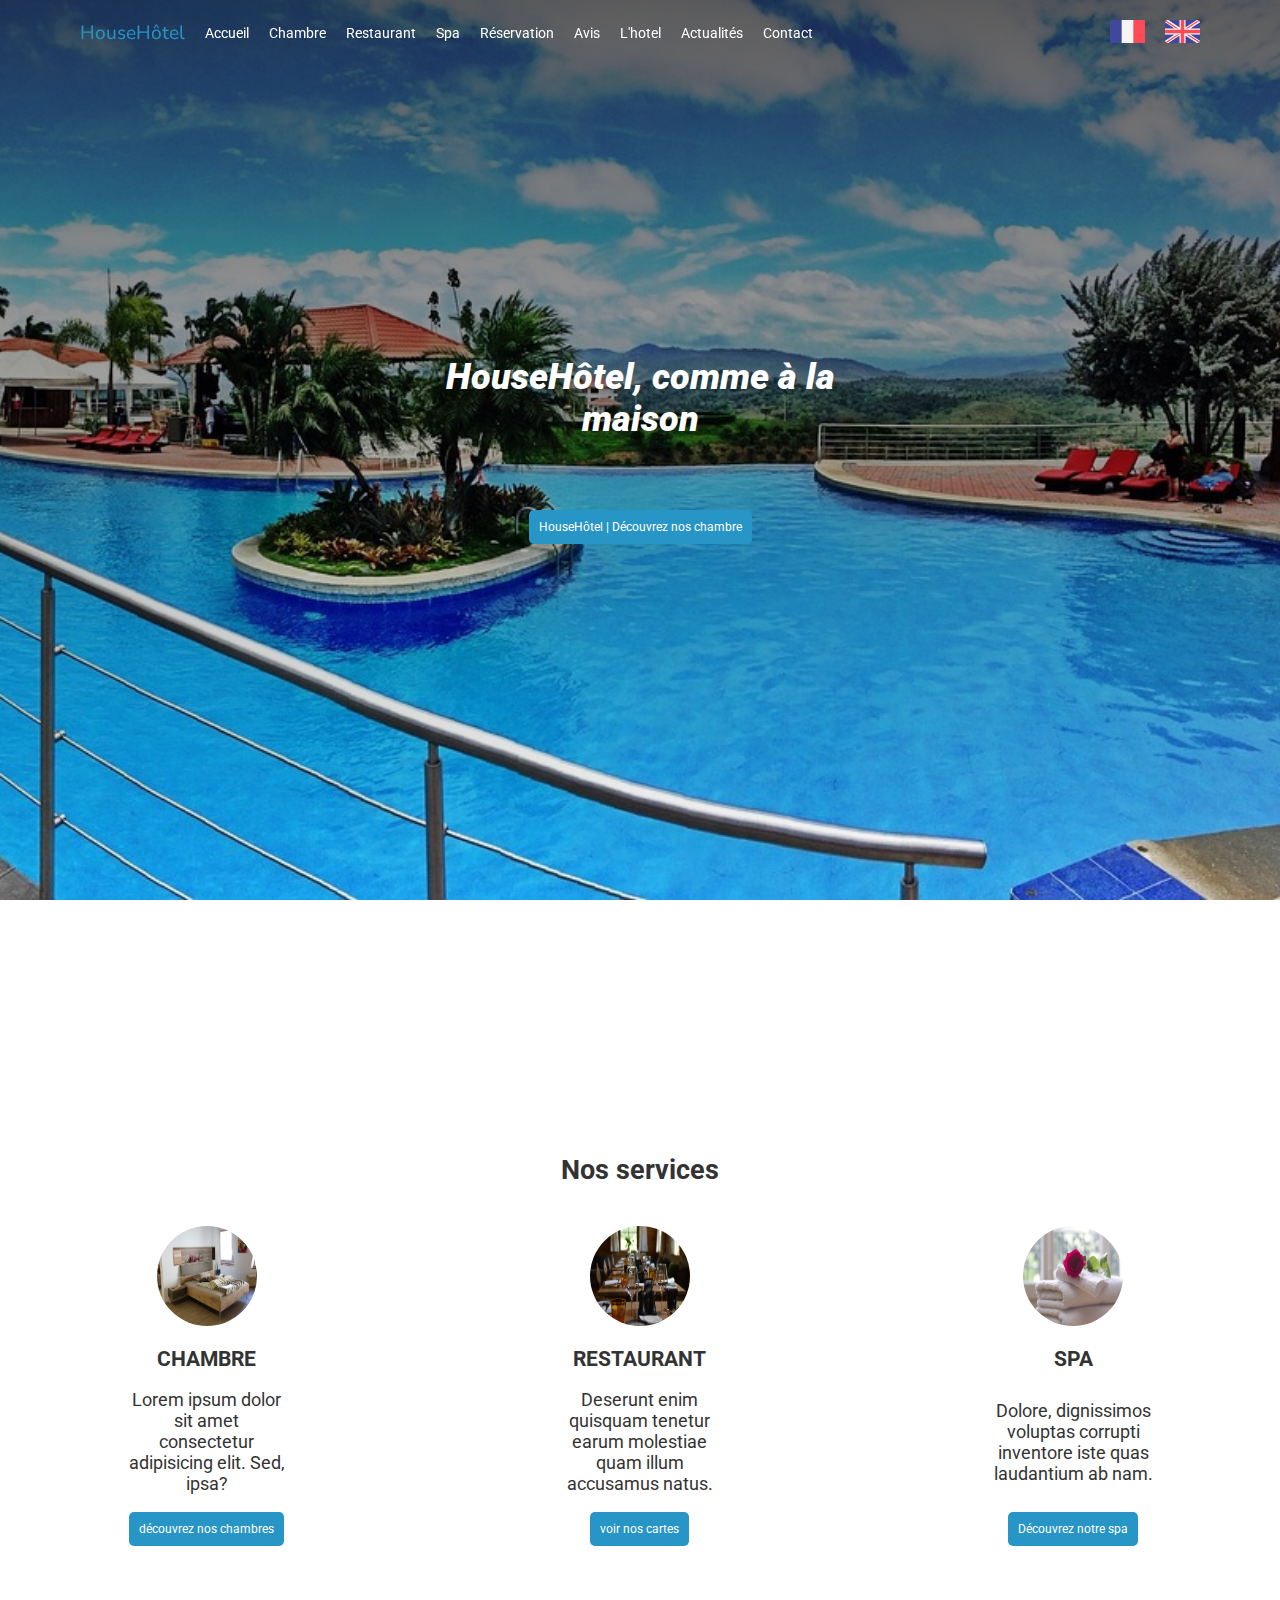
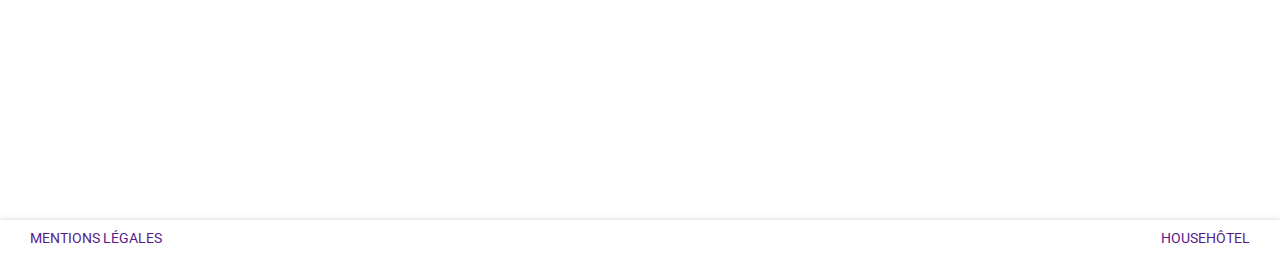
==== index.html @ c330bb1c "feat : add skeleton and primary style and primary js animation event" ====
<!DOCTYPE html>
<html lang="fr">
  <head>
    <meta charset="UTF-8" />
    <meta http-equiv="X-UA-Compatible" content="IE=edge" />
    <meta name="viewport" content="width=device-width, initial-scale=1.0" />
    <link rel="stylesheet" href="assets/css/style.css" />
    <link rel="stylesheet" href="assets/css/index.css" />
    <title>House Hôtel</title>
  </head>
  <body>
    <header>
      <div class="logo">
        <a href="">HouseHôtel</a>
      </div>
      <nav>
        <a href="">Accueil </a>
        <a href="">Chambre</a>
        <a href="">Restaurant </a>
        <a href="">Spa </a>
        <a href="">Réservation </a>
        <a href="">Avis </a>
        <a href="">L'hotel </a>
        <a href="">Actualités </a>
        <a href="">Contact </a>
      </nav>
      <div class="flag">
        <a href=""><img src="assets/img/france.png" alt="drapeau france" /></a>
        <a href=""
          ><img
            src="assets/img/united-kingdom.png"
            alt="drapeau united-kingdom"
        /></a>
      </div>
    </header>

    <main>
      <section class="hero-section">
        <div class="hero-img"></div>
        <!-- <img src="assets/img/HouseHotelPool-2_1920.jpg" alt="Notre magnifique piscine"> -->
        <div class="hero-txt">
          <h1>HouseHôtel, comme à la maison</h1>

          <a class="btn" href="">HouseHôtel | Découvrez nos chambre</a>
        </div>
      </section>
      <section class="services">
        <h2>Nos services</h2>
        <div class="cards">
          <div class="card">
            <div class="card-img"><img src="assets/img/chambre_640.jpg" alt="chambre d'hôtel" /></div>
            <div class="card-txt">
              <h3>chambre</h3>
              <p>
                Lorem ipsum dolor sit amet consectetur adipisicing elit. Sed,
                ipsa?
              </p>
              <a class="btn" href="">découvrez nos chambres</a>
            </div>
          </div>
          <div class="card">
            <div class="card-img"><img src="assets/img/restaurant_640.jpg" alt="restaurant" /></div>
            <div class="card-txt">
              <h3>restaurant</h3>
              <p>
                Deserunt enim quisquam tenetur earum molestiae quam illum
                accusamus natus.
              </p>
              <a class="btn" href="">voir nos cartes </a>
            </div>
          </div>
          <div class="card">
            <div class="card-img"><img src="assets/img/spa_640.jpg" alt="serviette de bain" /></div>
            <div class="card-txt">
              <h3>spa</h3>
              <p>
                Dolore, dignissimos voluptas corrupti inventore iste quas
                laudantium ab nam.
              </p>
              <a class="btn" href="">Découvrez notre spa</a>
            </div>
          </div>
        </div>
      </section>
    </main>

    <footer>
        <a href="">mentions légales</a>
        <a href="">househôtel</a>
    </footer>
    <!-- https://www.flaticon.com/  icon libre de droit-->
    <script src="assets/js/app.js"></script>
  </body>
</html>
---- assets/css/style.css ----
@import url('https://fonts.googleapis.com/css2?family=Nunito:ital,wght@0,400;0,700;1,400&family=Roboto:ital,wght@0,400;0,900;1,400&display=swap');
@import url('https://fonts.googleapis.com/css2?family=Nunito:ital,wght@0,400;0,700;1,400&family=Roboto:ital,wght@0,400;0,900;1,400&display=swap');

* {
    margin: 0;
    padding: 0;
    box-sizing: border-box;
}
:root {
    --primary-color : #2795c5;
    --secondary-color : #fff;
    --third-color : #f5f5dc;
    --txt-color : #333;
}
html {
    scroll-behavior: smooth;
    color: var(--txt-color);
}


a {
    text-decoration: none;
    font-size: 14px;
}
body {
    /* background-color: green; */
    font-family: 'Roboto', sans-serif;
    color: var(--txt-color);
    font-size: 18px;
    /* position: relative; */
}
/* HEADER*/
header {
    padding: 0 80px ;
     /* position: fixed; */
     width: 100%;
     margin: 0 auto;
     min-height: 80px;
     position: fixed;
     /* background-color: pink; */
     
     z-index: 1;
 
}

header, nav{
    display: flex;
    justify-content: space-around;
    align-items: center;
    
   

}
header {
    min-height: 65px;
    padding: 0 80px;
    /* background-color: var(--third-color); */
    gap: 20px;
    width: 100%;
}
header, nav a  {
    color: var(--secondary-color);
}

.logo a {
    color: var(--primary-color);
    font-size: 1.2rem;
    font-family: 'Nunito', sans-serif;
}

nav {
    gap: 20px;
    flex-wrap: wrap; 
}

.flag {
    margin-left: auto;
    display: flex;
    gap: 20px;
}
.flag img {
    width: 35px;
}

header.active {
    background-color: var(--secondary-color);
}
header.active .logo a{
    background-color: var(--secondary-color);
}




@media screen and (max-width: 768px) {
    /* header, nav {
        flex-direction: column;
    }
    .flag {
        width: 100%;
        justify-content: center;
    } */
}


/* FOOTER */
footer {
    min-height: 30px;
    /* background-color: beige; */
    box-shadow: 0px 4px 8px 0 hsla(0, 0%, 31%, 0.796);
    margin-top: 20px;
    padding: 10px 30px;
    display: flex;
    justify-content: space-between;
    color: var(--txt-color);

}
 footer a {
    text-transform: uppercase;
   
 }
---- assets/css/index.css ----
.btn {
    color: var(--secondary-color);
    background-color: var(--primary-color);
    padding: 10px;
    border-radius: 5px;
    font-size: 12px;
}

/* la hero section */

.hero-section {
  /* width: 100%; */
  /* min-width: 400px; */

  min-height: 100vh;
  position: relative;

  display: flex;
  justify-content: center;
  align-items: center;

  color: var(--secondary-color);
  /* background-color: green; */
  background-image: linear-gradient(rgba(0, 0, 0, 0.638), transparent), url("../img/HouseHotelPool-2_1920.jpg");
  /* background-image: url("../img/HouseHotelPool-2_1920.jpg") ; */
  background-repeat: no-repeat;
  /* background-size: inherit; */
  background-size: cover;
  background-position: bottom right;
}
.hero img {
  width: 100vw;
  height: 100vh;
  object-fit: cover;
}

.hero-txt {
  max-width: 400px;
  min-height: 200px;
  /* background-color: pink; */

  display: flex;
  flex-direction: column;
  justify-content: center;
  align-items: center;
  gap: 70px;

  position: absolute;

  color: darken(--secondary-color);
}

.hero-txt h1 {
  text-align: center;
  font-weight: 900;
  font-style: italic;
  color: var(--secondary-color);
}
.hero-section a {
    text-align: center;
    
}

/* section service*/

.services {
  min-height: 100vh;
  /* background-color: green; */
  display: flex;
  flex-direction: column;
  justify-content: center;
}
.services h2 {
    text-align: center;
     padding: 20px ;
}
.cards {
    display: flex;
    justify-content: space-around;
    flex-wrap: wrap;
    gap: 20px;
}
.card {
    width: 200px;
    min-height: 300px;
    padding: 20px 10px;
    /* background-color: pink; */
    display: flex;
    flex-direction: column;
    align-items: center;
    border-radius: 5px;
    transition: .3s ;
}
.card:hover {
    
    box-shadow: 0px 4px 8px 0 hsla(0, 0%, 31%, 0.796);
}

.card-img {
  width: 100px;
  height: 100px;
  border-radius: 100%;
  overflow: hidden;
  margin-bottom: 20px;
}

img {
  width: inherit;
  height: inherit;
}
.card-txt {
    width: 90%;
    height: 200px;
    margin: 0 auto;
    /* background-color: red; */
    display: flex;
    flex-direction:column ;
    justify-content: space-between;
    align-items: center;
}

.card-txt h3 {
    text-transform: uppercase;
}
.card-txt h3, .card-txt p, .card-txt a  {
    text-align: center;
}

@media screen and (max-width: 768px) {
.hero-section a {
    padding: 10px 5px;
}
}
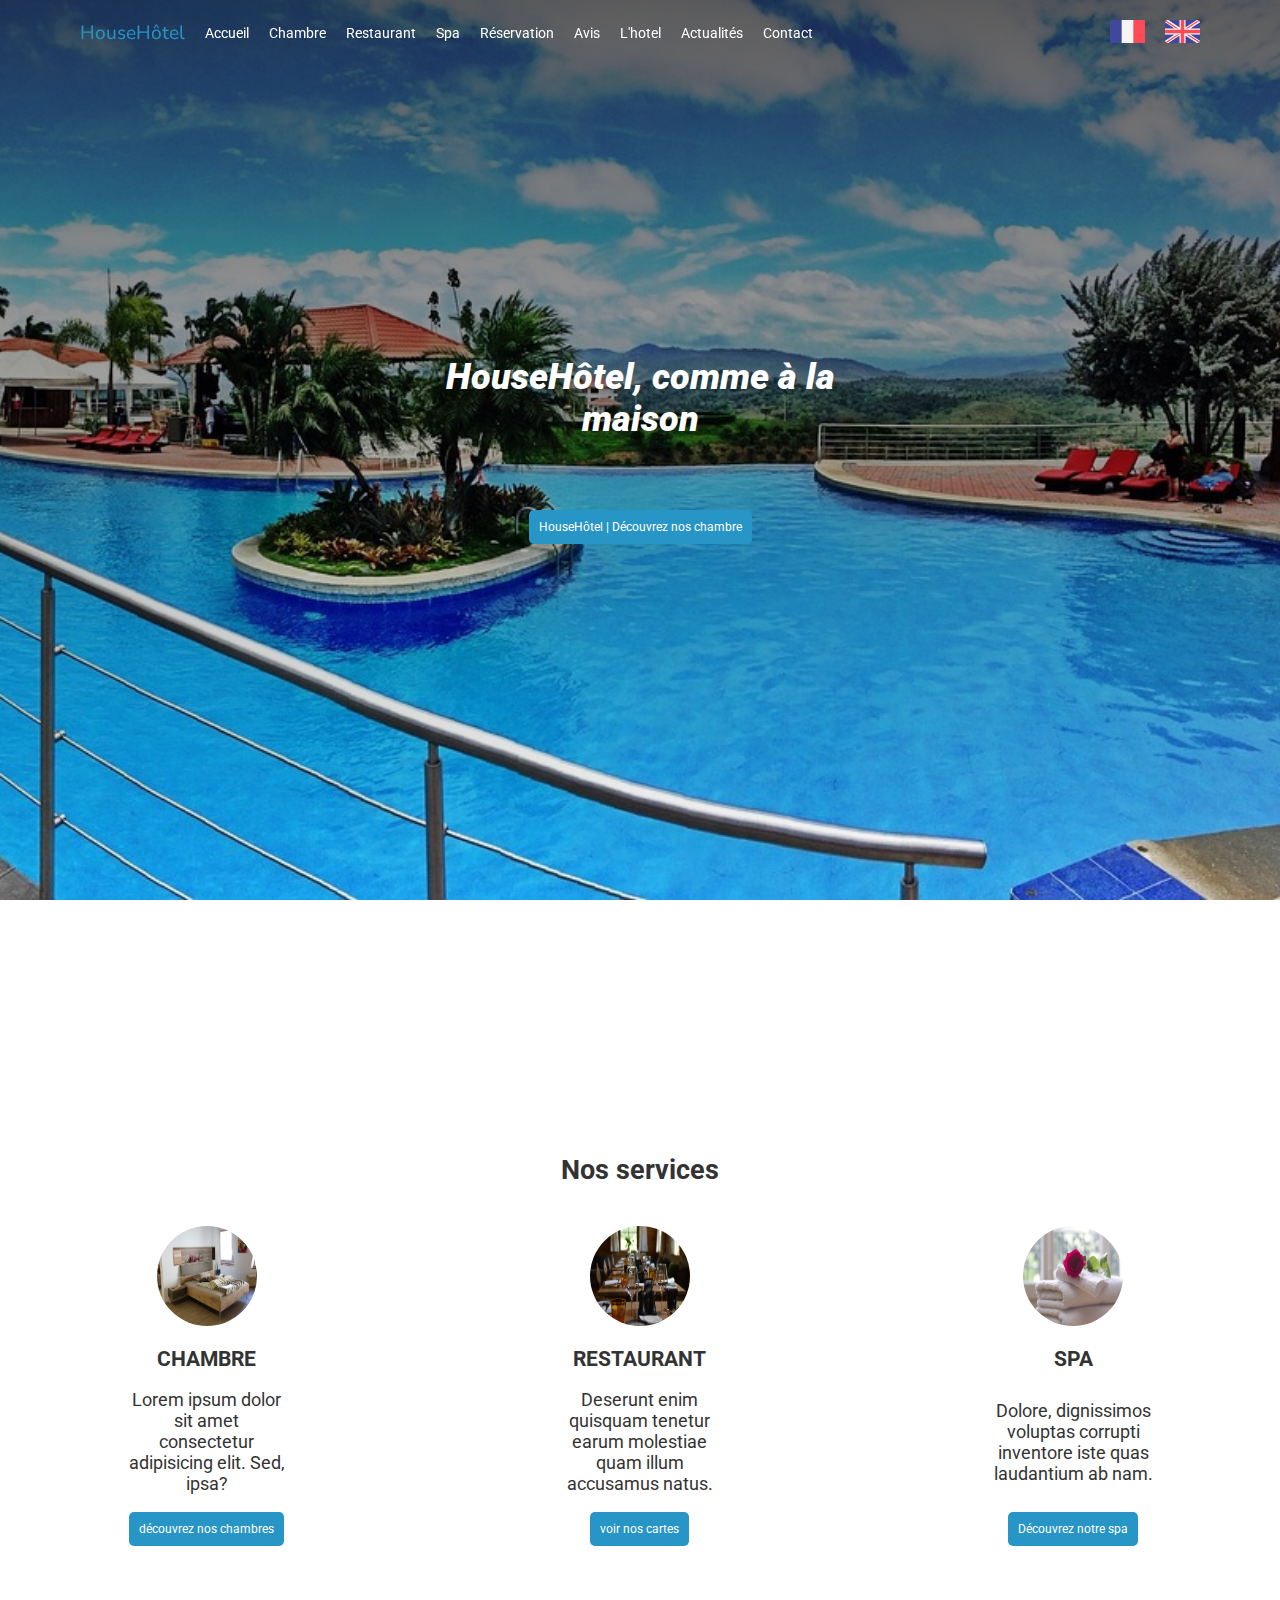
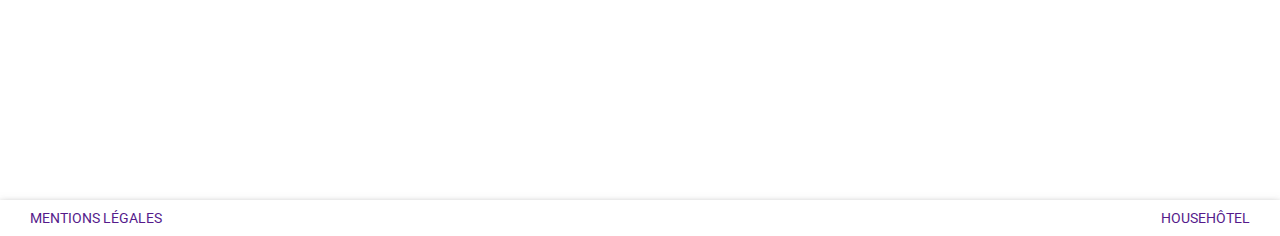
==== commit 6264a6ad: "feat: add anchors in html. fix : card style and add img for illustrating. bug: header behaviour in m" ====
--- a/index.html
+++ b/index.html
@@ -11,18 +11,18 @@
   <body>
     <header>
       <div class="logo">
-        <a href="">HouseHôtel</a>
+        <a href="index.html">HouseHôtel</a>
       </div>
       <nav>
-        <a href="">Accueil </a>
-        <a href="">Chambre</a>
-        <a href="">Restaurant </a>
-        <a href="">Spa </a>
-        <a href="">Réservation </a>
-        <a href="">Avis </a>
-        <a href="">L'hotel </a>
-        <a href="">Actualités </a>
-        <a href="">Contact </a>
+        <a href="index.html">Accueil </a>
+        <a href="assets/view/room.html">Chambre</a>
+        <a href="assets/view/restaurant.html">Restaurant </a>
+        <a href="assets/view/spa.html">Spa </a>
+        <a href="assets/view/reservation.html">Réservation </a>
+        <a href="assets/view/advise.html">Avis </a>
+        <a href="assets/view/hotel.html">L'hotel </a>
+        <a href="assets/view/actualities.html">Actualités </a>
+        <a href="assets/view/contact.html">Contact </a>
       </nav>
       <div class="flag">
         <a href=""><img src="assets/img/france.png" alt="drapeau france" /></a>
--- a/assets/css/style.css
+++ b/assets/css/style.css
@@ -89,18 +89,11 @@
     background-color: var(--secondary-color);
 }
 
+header.active nav a {
+    color: var(--txt-color);
+ }
 
 
-
-@media screen and (max-width: 768px) {
-    /* header, nav {
-        flex-direction: column;
-    }
-    .flag {
-        width: 100%;
-        justify-content: center;
-    } */
-}
 
 
 /* FOOTER */
@@ -108,7 +101,7 @@
     min-height: 30px;
     /* background-color: beige; */
     box-shadow: 0px 4px 8px 0 hsla(0, 0%, 31%, 0.796);
-    margin-top: 20px;
+    /* margin-top: 20px; */
     padding: 10px 30px;
     display: flex;
     justify-content: space-between;
@@ -118,4 +111,30 @@
  footer a {
     text-transform: uppercase;
    
- }+ }
+/** RESPONSIVE */
+
+@media screen and (max-width: 809px){
+    
+}
+
+/** MOBILE */
+
+
+@media screen and (max-width: 768px) {
+    header, nav {
+        flex-direction: column;
+    }
+    nav {
+        max-height: 15vh;
+        gap: 1.5px;;
+        flex-wrap: nowrap;
+    }
+    nav a {
+        font-size: 10px;
+    }
+    .flag {
+        width: 100%;
+        justify-content: center;
+    }
+}
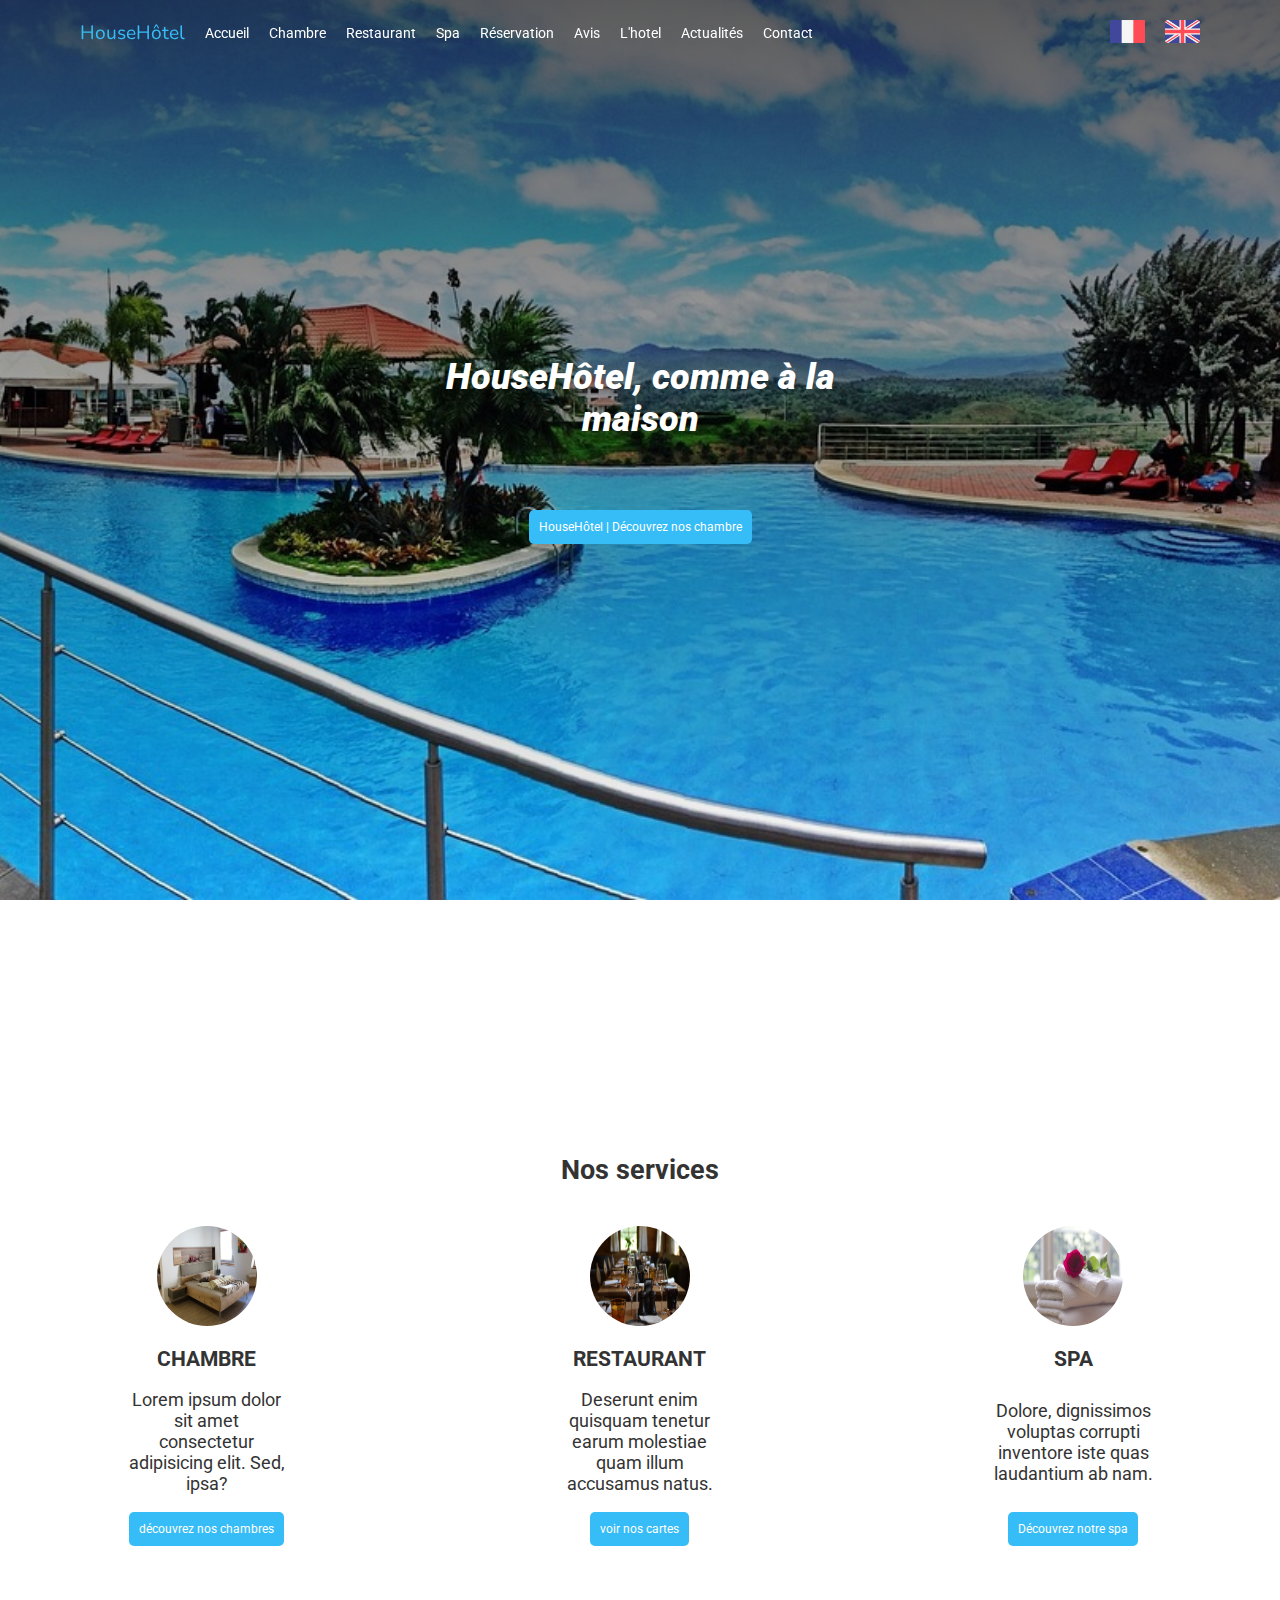
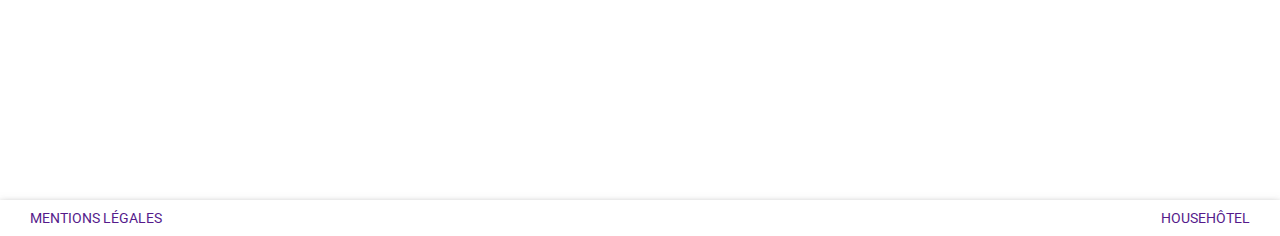
==== commit c52d2fe3: "architecture : tidy up img folder for clean code" ====
--- a/index.html
+++ b/index.html
@@ -24,13 +24,17 @@
         <a href="assets/view/actualities.html">Actualités </a>
         <a href="assets/view/contact.html">Contact </a>
       </nav>
+
       <div class="flag">
-        <a href=""><img src="assets/img/france.png" alt="drapeau france" /></a>
+        <a href=""><img src="assets/img//flag/france.png" alt="drapeau france" /></a>
         <a href=""
           ><img
-            src="assets/img/united-kingdom.png"
-            alt="drapeau united-kingdom"
-        /></a>
+            src="assets/img/flag/united-kingdom.png" alt="drapeau united-kingdom" /></a>
+      </div>
+      <div class="hamburger">
+        <span class="bar"></span>
+        <span class="bar"></span>
+        <span class="bar"></span>
       </div>
     </header>
 
@@ -48,7 +52,7 @@
         <h2>Nos services</h2>
         <div class="cards">
           <div class="card">
-            <div class="card-img"><img src="assets/img/chambre_640.jpg" alt="chambre d'hôtel" /></div>
+            <div class="card-img"><img src="assets/img/bedrooms/chambre_640.jpg" alt="chambre d'hôtel" /></div>
             <div class="card-txt">
               <h3>chambre</h3>
               <p>
@@ -59,7 +63,7 @@
             </div>
           </div>
           <div class="card">
-            <div class="card-img"><img src="assets/img/restaurant_640.jpg" alt="restaurant" /></div>
+            <div class="card-img"><img src="assets/img/restaurants/restaurant_640.jpg" alt="restaurant" /></div>
             <div class="card-txt">
               <h3>restaurant</h3>
               <p>
@@ -70,7 +74,7 @@
             </div>
           </div>
           <div class="card">
-            <div class="card-img"><img src="assets/img/spa_640.jpg" alt="serviette de bain" /></div>
+            <div class="card-img"><img src="assets/img//spa/spa_640.jpg" alt="serviette de bain" /></div>
             <div class="card-txt">
               <h3>spa</h3>
               <p>
--- a/assets/css/style.css
+++ b/assets/css/style.css
@@ -7,7 +7,7 @@
     box-sizing: border-box;
 }
 :root {
-    --primary-color : #2795c5;
+    --primary-color : #36bcf6;
     --secondary-color : #fff;
     --third-color : #f5f5dc;
     --txt-color : #333;
@@ -60,6 +60,14 @@
 }
 header, nav a  {
     color: var(--secondary-color);
+    transition: 0.7s ease-in-out;
+    -webkit-transition: 0.7s ease-in-out;
+    -moz-transition: 0.7s ease-in-out;
+    -ms-transition: 0.7s ease-in-out;
+    -o-transition: 0.7s ease-in-out;
+}
+nav a:hover, header.active nav a:hover {
+color: var(--primary-color);
 }
 
 .logo a {
@@ -84,14 +92,34 @@
 
 header.active {
     background-color: var(--secondary-color);
+    background-color: rgba(255, 255, 255, 0.608);
 }
 header.active .logo a{
-    background-color: var(--secondary-color);
+    background-color: rgba(255, 255, 255, 0.608);
+    color: #004db3 ;
 }
 
 header.active nav a {
-    color: var(--txt-color);
+    color: #000;
  }
+
+ .hamburger { 
+    display: none;
+    cursor: pointer;
+  }
+
+ .bar {
+    display: block;
+    width: 25px;
+    height: 3px;
+    margin: 5px auto;
+    background-color: #fff;
+    transition: all 0.3s ease-in-out;
+    -webkit-transition: all 0.3s ease-in-out;
+    -moz-transition: all 0.3s ease-in-out;
+    -ms-transition: all 0.3s ease-in-out;
+    -o-transition: all 0.3s ease-in-out;
+}
 
 
 
@@ -122,19 +150,55 @@
 
 
 @media screen and (max-width: 768px) {
-    header, nav {
+    nav {
         flex-direction: column;
     }
     nav {
         max-height: 15vh;
-        gap: 1.5px;;
+        gap: 1.5px;
         flex-wrap: nowrap;
-    }
+        position: fixed;
+        left: -100%;
+        top: 70px;
+        gap: 0;
+        transition: 0.3s;
+        -webkit-transition: 0.3s;
+        -moz-transition: 0.3s;
+        -ms-transition: 0.3s;
+        -o-transition: 0.3s;
+    }
+    nav.active {
+        left : 0;
+
+    }
+
     nav a {
         font-size: 10px;
     }
+   
     .flag {
         width: 100%;
         justify-content: center;
     }
-}
+    .hamburger {
+        display: block;
+    }
+    .hamburger.active .bar:nth-child(2) {
+        opacity: 0;
+    }
+    .hamburger.active .bar:nth-child(1) {
+        transform:  translateY(8px) rotate(45deg);
+        -webkit-transform:  translateY(8px) rotate(45deg);
+        -moz-transform:  translateY(8px) rotate(45deg);
+        -ms-transform:  translateY(8px) rotate(45deg);
+        -o-transform:  translateY(8px) rotate(45deg);
+    }
+    .hamburger.active .bar:nth-child(3) {
+        transform:  translateY(-8px) rotate(-45deg);
+        -webkit-transform:  translateY(-8px) rotate(-45deg);
+        -moz-transform:  translateY(-8px) rotate(-45deg);
+        -ms-transform:  translateY(-8px) rotate(-45deg);
+        -o-transform:  translateY(-8px) rotate(-45deg);
+    }
+
+}
--- a/assets/css/index.css
+++ b/assets/css/index.css
@@ -21,7 +21,7 @@
 
   color: var(--secondary-color);
   /* background-color: green; */
-  background-image: linear-gradient(rgba(0, 0, 0, 0.638), transparent), url("../img/HouseHotelPool-2_1920.jpg");
+  background-image: linear-gradient(rgba(0, 0, 0, 0.638), transparent), url("../img/pools/HouseHotelPool-2_1920.jpg");
   /* background-image: url("../img/HouseHotelPool-2_1920.jpg") ; */
   background-repeat: no-repeat;
   /* background-size: inherit; */
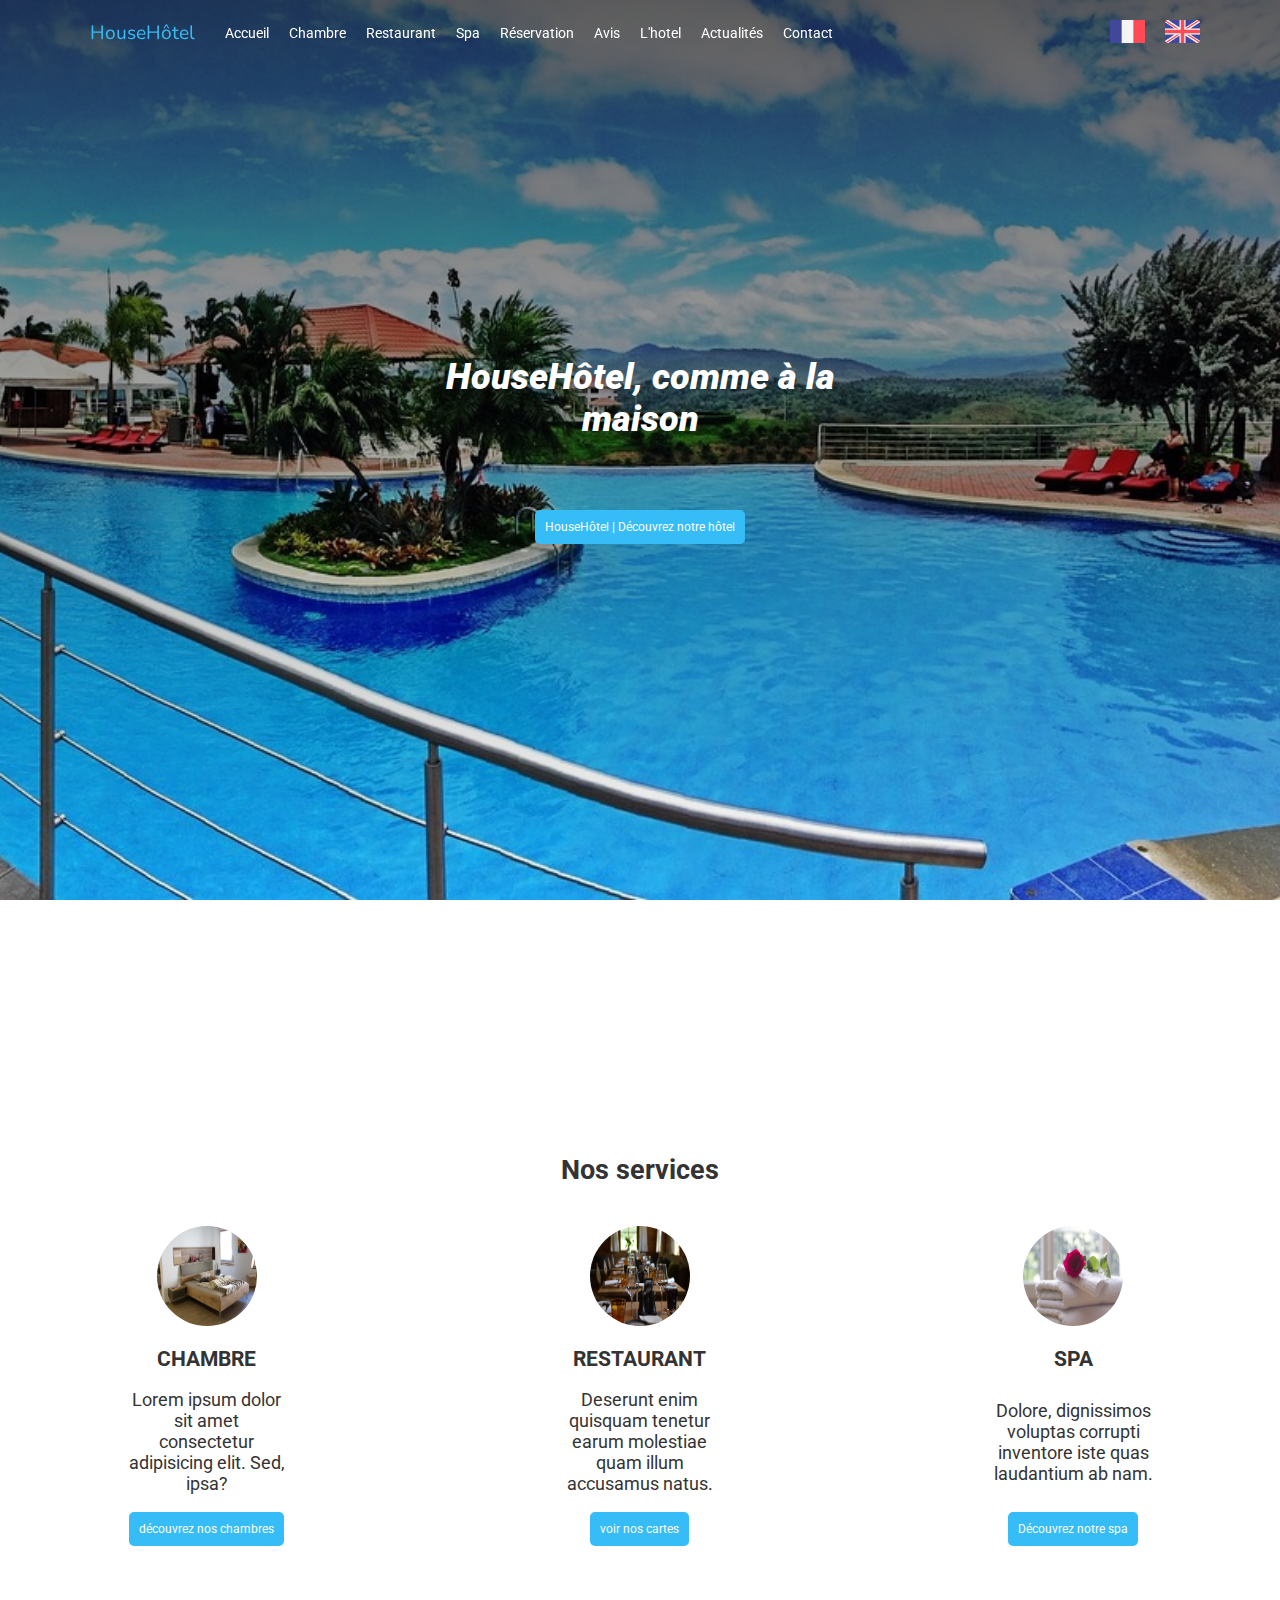
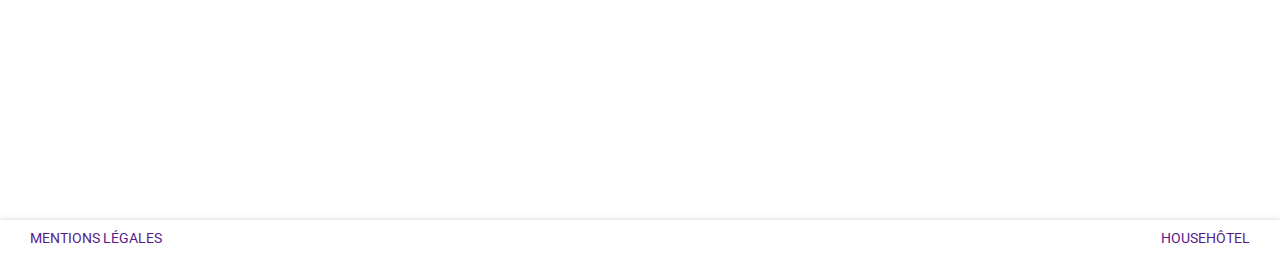
==== commit 92a4ba49: "fix : logo style. feat : adding href for page links. bug : sizing on reservation card" ====
--- a/index.html
+++ b/index.html
@@ -26,10 +26,13 @@
       </nav>
 
       <div class="flag">
-        <a href=""><img src="assets/img//flag/france.png" alt="drapeau france" /></a>
         <a href=""
-          ><img
-            src="assets/img/flag/united-kingdom.png" alt="drapeau united-kingdom" /></a>
+        ><img src="assets/img//flag/france.png" alt="drapeau france" />
+      </a>
+        <a href="" >
+          <img
+            src="assets/img/flag/united-kingdom.png" alt="drapeau united-kingdom" />
+          </a>
       </div>
       <div class="hamburger">
         <span class="bar"></span>
@@ -45,43 +48,49 @@
         <div class="hero-txt">
           <h1>HouseHôtel, comme à la maison</h1>
 
-          <a class="btn" href="">HouseHôtel | Découvrez nos chambre</a>
+          <a href="assets/view/hotel.html" class="btn" href="">HouseHôtel | Découvrez notre hôtel</a>
         </div>
       </section>
       <section class="services">
         <h2>Nos services</h2>
         <div class="cards">
           <div class="card">
-            <div class="card-img"><img src="assets/img/bedrooms/chambre_640.jpg" alt="chambre d'hôtel" /></div>
+            <div class="card-img">
+              <img src="assets/img/bedrooms/chambre_640.jpg" alt="chambre d'hôtel" />
+            </div>
             <div class="card-txt">
               <h3>chambre</h3>
               <p>
                 Lorem ipsum dolor sit amet consectetur adipisicing elit. Sed,
                 ipsa?
               </p>
-              <a class="btn" href="">découvrez nos chambres</a>
+              <a class="btn" href="assets/view/room.html">découvrez nos chambres</a>
             </div>
           </div>
           <div class="card">
-            <div class="card-img"><img src="assets/img/restaurants/restaurant_640.jpg" alt="restaurant" /></div>
+            <div class="card-img">
+              <img src="assets/img/restaurants/restaurant_640.jpg" alt="restaurant" />
+            </div>
             <div class="card-txt">
               <h3>restaurant</h3>
               <p>
                 Deserunt enim quisquam tenetur earum molestiae quam illum
                 accusamus natus.
               </p>
-              <a class="btn" href="">voir nos cartes </a>
+              <a class="btn" href="assets/view/restaurant.html">voir nos cartes </a>
             </div>
           </div>
           <div class="card">
-            <div class="card-img"><img src="assets/img//spa/spa_640.jpg" alt="serviette de bain" /></div>
+            <div class="card-img">
+              <img src="assets/img//spa/spa_640.jpg" alt="serviette de bain" />
+            </div>
             <div class="card-txt">
               <h3>spa</h3>
               <p>
                 Dolore, dignissimos voluptas corrupti inventore iste quas
                 laudantium ab nam.
               </p>
-              <a class="btn" href="">Découvrez notre spa</a>
+              <a class="btn" hhref="assets/view/spa.html">Découvrez notre spa</a>
             </div>
           </div>
         </div>
--- a/assets/css/style.css
+++ b/assets/css/style.css
@@ -60,20 +60,26 @@
 }
 header, nav a  {
     color: var(--secondary-color);
-    transition: 0.7s ease-in-out;
-    -webkit-transition: 0.7s ease-in-out;
-    -moz-transition: 0.7s ease-in-out;
-    -ms-transition: 0.7s ease-in-out;
-    -o-transition: 0.7s ease-in-out;
+    transition: 0.3s ease-in-out;
+    -webkit-transition: 0.3s ease-in-out;
+    -moz-transition: 0.3s ease-in-out;
+    -ms-transition: 0.3s ease-in-out;
+    -o-transition: 0.3s ease-in-out;
 }
 nav a:hover, header.active nav a:hover {
 color: var(--primary-color);
 }
 
 .logo a {
-    color: var(--primary-color);
-    font-size: 1.2rem;
-    font-family: 'Nunito', sans-serif;
+     color: var(--primary-color);
+     font-size: 1.2rem;
+     font-family: 'Nunito', sans-serif;
+     padding: 10px;
+     border-radius: 15px ;
+     -webkit-border-radius: 15px ;
+     -moz-border-radius: 15px ;
+     -ms-border-radius: 15px ;
+     -o-border-radius: 15px ;
 }
 
 nav {
@@ -101,6 +107,10 @@
 
 header.active nav a {
     color: #000;
+ }
+
+ header.active .bar {
+    background-color: var(--primary-color);
  }
 
  .hamburger { 
--- a/assets/css/index.css
+++ b/assets/css/index.css
@@ -69,6 +69,7 @@
   display: flex;
   flex-direction: column;
   justify-content: center;
+  margin-bottom: 20px;
 }
 .services h2 {
     text-align: center;
